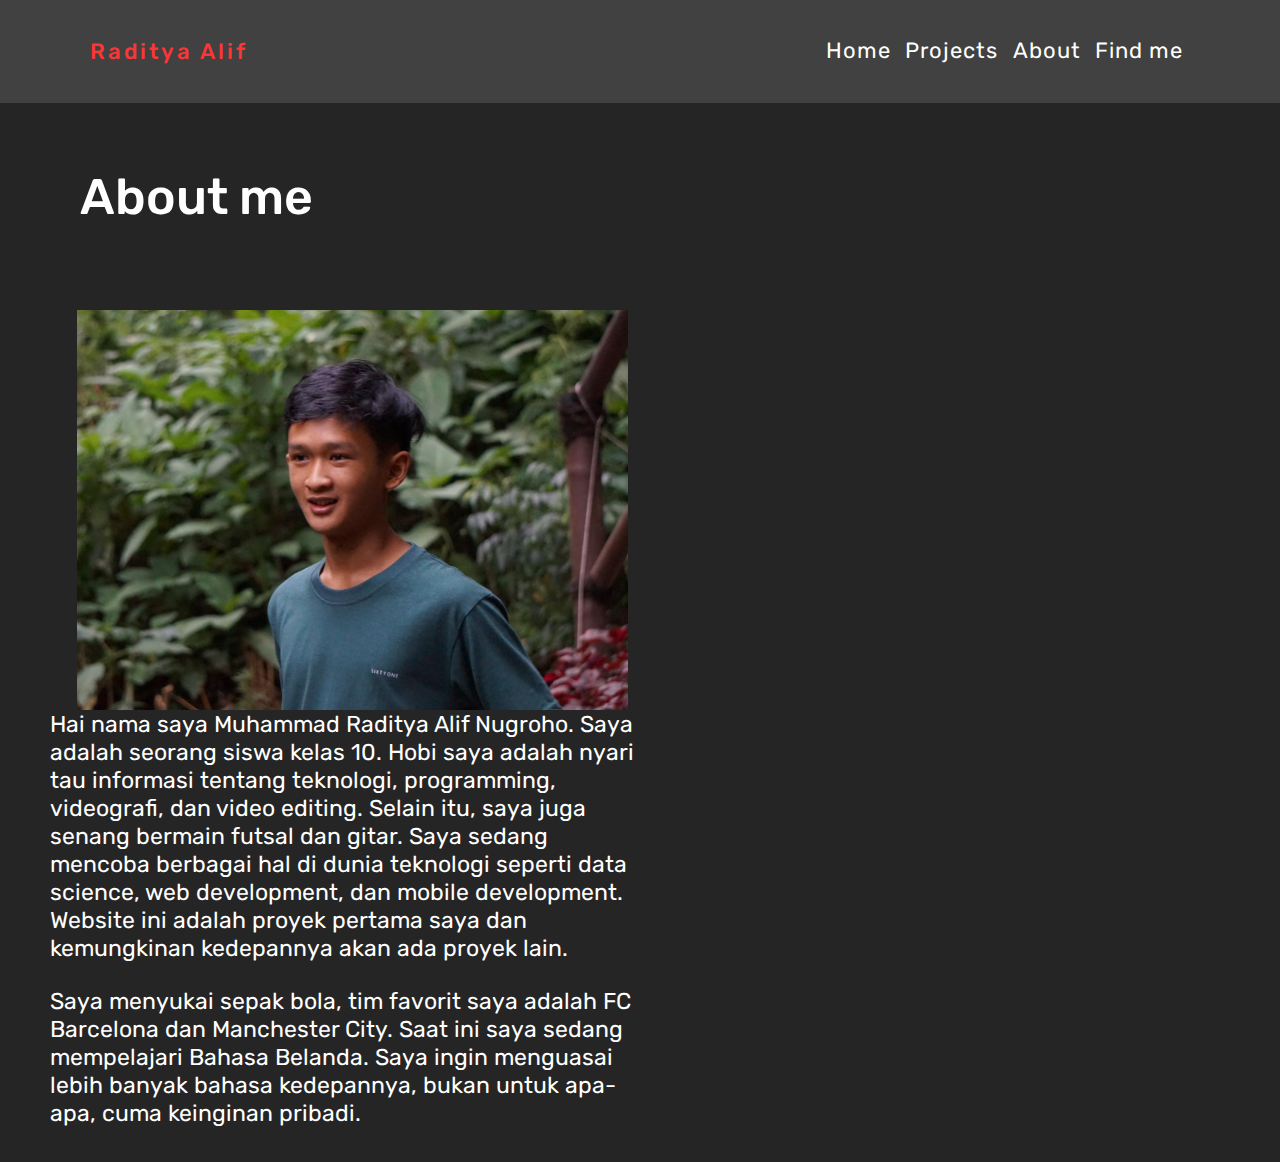
==== about.html @ 44db2ab3 "init" ====
<!DOCTYPE html>
<html>
    <head>
        <meta charset="UTF-8">
        <title>About - Raditya Alif</title>
        <meta name="viewport" content="width=device-width, initial-scale=1.0">
        <link rel="stylesheet" href="CSS/style.css">
    </head>
    <body>
        <div class="about">
            <div class="nav">
                <div class="name">
                    <div style="color: #fa3636;">Raditya Alif</div>
                </div>
                <ul class="link">
                    <li>
                        <a href=index.html>Home</a>
                    </li>
                    <li>
                        <a href=projects.html>Projects</a>
                    </li>
                    <li>
                        <a href=about.html>About</a>
                    </li>
                    <li>
                        <span><a href=Find.html>Find me</a></span>
                    </li>
                </ul>
                <div class="burger">
                    <div class="line1"></div>
                    <div class="line2"></div>
                    <div class="line3"></div>
                </div>
            </div>
            <div class="content">
                <h1>About me</h1>
                <div class="desc">            
                    <img src="images/photo2.jpg" style="vertical-align: top;">
                    <div class="txt">
                        <p>
                            Hai nama saya Muhammad Raditya Alif Nugroho. Saya adalah seorang siswa kelas 10. Hobi saya adalah nyari tau informasi tentang teknologi, 
                            programming, videografi, dan video editing. Selain itu, saya juga senang bermain futsal dan gitar. Saya sedang mencoba berbagai hal di dunia teknologi 
                            seperti data science, web development, dan mobile development. Website ini adalah proyek pertama saya dan kemungkinan kedepannya akan ada proyek lain.
                        </p>
                        <p>
                            Saya menyukai sepak bola, tim favorit saya adalah FC Barcelona dan Manchester City. Saat ini saya sedang mempelajari Bahasa Belanda. Saya ingin menguasai 
                            lebih banyak bahasa kedepannya, bukan untuk apa-apa, cuma keinginan pribadi. 
                        </p>
                    </div>
                </div>
            </div>
        </div>
        <script src="JS/app.js"></script>
    </body>
</html>
---- CSS/style.css ----
@import url("https://fonts.googleapis.com/css2?family=Bebas+Neue&display=swap");
@import url("https://fonts.googleapis.com/css2?family=Heebo:wght@400;500;600;700&display=swap");
@import url('https://fonts.googleapis.com/css2?family=Rubik:wght@400;500;700&display=swap');

/*Full*/
body{
    margin: 0px;
    background-color: #252525;
}
.content{
    margin: 10px 50px
}
html{
    font-family: 'Rubik', sans serif;
}

/*Nav*/
.nav{
    display: flex;
    justify-content: space-between;
    align-items: center;
    font-size: 22px;
    font-weight: 400;
    background-color: #414141;
    padding: 15px 0px;
}
.name{
    letter-spacing: 3px;
    font-weight: 500;
    margin-left: 10vh;
    
}
.nav .link {
    display: flex;
    justify-content: space-around;
    width: 29%;
    letter-spacing: 1px;
    margin-right: 10vh;
}

.nav .link li{
    list-style: none;
}
.burger div{
    width: 23px;
    height: 3px;
    background-color: white;
    margin: 5px;
}
.burger{
    display: none;
}
li {
    border-bottom: 2px solid transparent;
    transition: border-bottom 0.5s;
}
li a{
    color: white;
    text-decoration: none;
    transition: color 0.3s;
}
li:hover{
    border-bottom: 2px solid #fa3636;
}
li a:hover{
    color: #fa3636
}

/*Home*/
.content h1{
    text-align: left;
    color: white;
    font-weight: 500;
    padding: 30px;
    padding-bottom: 50px;
    font-size: 50px;
}
.content .main .poin{
    max-width: 600px;
    position: relative;
    text-align: center;
    color: white;
    margin: 10px;
}
.content .main{
    display: flex;
    margin-left: 20px;
}
.content .main .poin .txt{
    font-size: calc(30px);
    max-width: 60%;
    color: transparent;
    font-weight: 400;
    text-align: center;
    position: absolute;
    top: 50%;
    left: 50%;
    transform: translate(-50%, -50%);
}
.content .main .poin:hover .txt{
    color: white;
    transition-duration: 0.1s;
}
.content .main .poin:hover img{
    filter: brightness(50%);
    transition-duration: 0.1s;
}

/*Projects*/
p{
    color: white;        
}

/*About*/
.content .desc img{
    height: 400px;
    margin-right: 40px;
}
.content .desc{
    font-size: 23px;
    color: white;
    left: 75px;
    padding: 0px;
    display: inline;
    margin-left: 3vh;
}
.content .desc .txt{
    width: 600px;
    display: inline-block;
    margin: 0px;
}
.about .content .desc .txt p{
    margin: 0px;
    margin-bottom: 25px;
}

/*Find Me*/
.soc .poin{
    text-align: left;
    font-size: 22px;
    padding: 15px 28px;
}
.content .soc .poin a{
    color: white;
    margin-left: 10px;
}
.soc .poin img{
    width: 80px;
}
.content .soc .poin a:hover{
    color: #fa3636;
}

@media only screen and (max-width: 1024px){
    .nav .link{
        width: 50%;
    }
    .content .main .poin .txt{
        font-size: 25px;
    }
    .about .content .desc .txt{
        margin-left: 0px;
        margin-top: 3vh;
        width: 550px;
    }
}

@media only screen and (max-width: 768px){
    .full .content .main{
        display: block;
        margin: 0 auto;
    }
    .full{
        overflow-x: hidden;
        position: relative;
    }
    .about{
        overflow-x: hidden;
        position: relative;
    }
    .proj{
        overflow-x: hidden;
        position: relative;
    }
    .find{
        overflow-x: hidden;
        position: sticky;
    }
    .nav{
        padding: 20px 0px;
    }
    .nav .link{
        font-size: 30px;
        position: absolute;
        right: 0px;
        height: 95vh;
        width: 36%;
        top: 3vh;
        margin-right: 0;
        display: flex;
        flex-direction: column;
        align-items: center;
        transform: translate(100%);
        transition: transform 0.2s ease-in;
        z-index: 10;
        background-color: #414141;
    }
    .nav.link li{
        opacity: 0;
    }
    .link li:active{
        border-bottom: 2px solid transparent;
    }
    .nav .name{
        margin-left: 6vh;
    }
    .burger{
        display: inline-block;
        margin-right: 6vh;
    }
    .burger:active div{
        background-color: #fa3636;
    }
    .link.nav-active{
        transform: translate(0%);
    }
    .about .content .desc .txt{
        margin-left: 0px;
        margin-top: 3vh;
        width: 550px;
    }
    .content h1{
        padding: 25px 10px;
    }
    .content .main .poin .txt{
        font-size: 30px;
    }
    .about .content{
        margin-left: 6vh;
    }
    .about .content .desc {
        width: 551px;
        margin-left: 0px;
    }
    .desc img{
        margin-left: opx;
    }
    .content .soc {
        max-height: 100%;
    }
    .proj{
        height: 1024px;
    }
    .about{
        height: 1024px;
    }
    .find{
        height: 1024px;
    }

}
@media only screen and (max-width: 500px){
    .nav .name{
        font-size: 18px;
    }
    .content h1{
        font-size: 30px;
    }
    .nav .link{
        font-size: 20px;
        top: 7vh;
        height: 91vh;
    }
    .content .main .poin .txt{
        font-size: 17px;
    }
    .about .content .desc .txt{
        width: 410px;
        font-size: 19px;
    }
    .about .content .desc img{
        height: 300px;
    }
    .content .soc .poin{
        padding: 15px 0px;
        font-size: 18px;
    }
    .content .soc .poin img{
        width: 50px;
    }
}
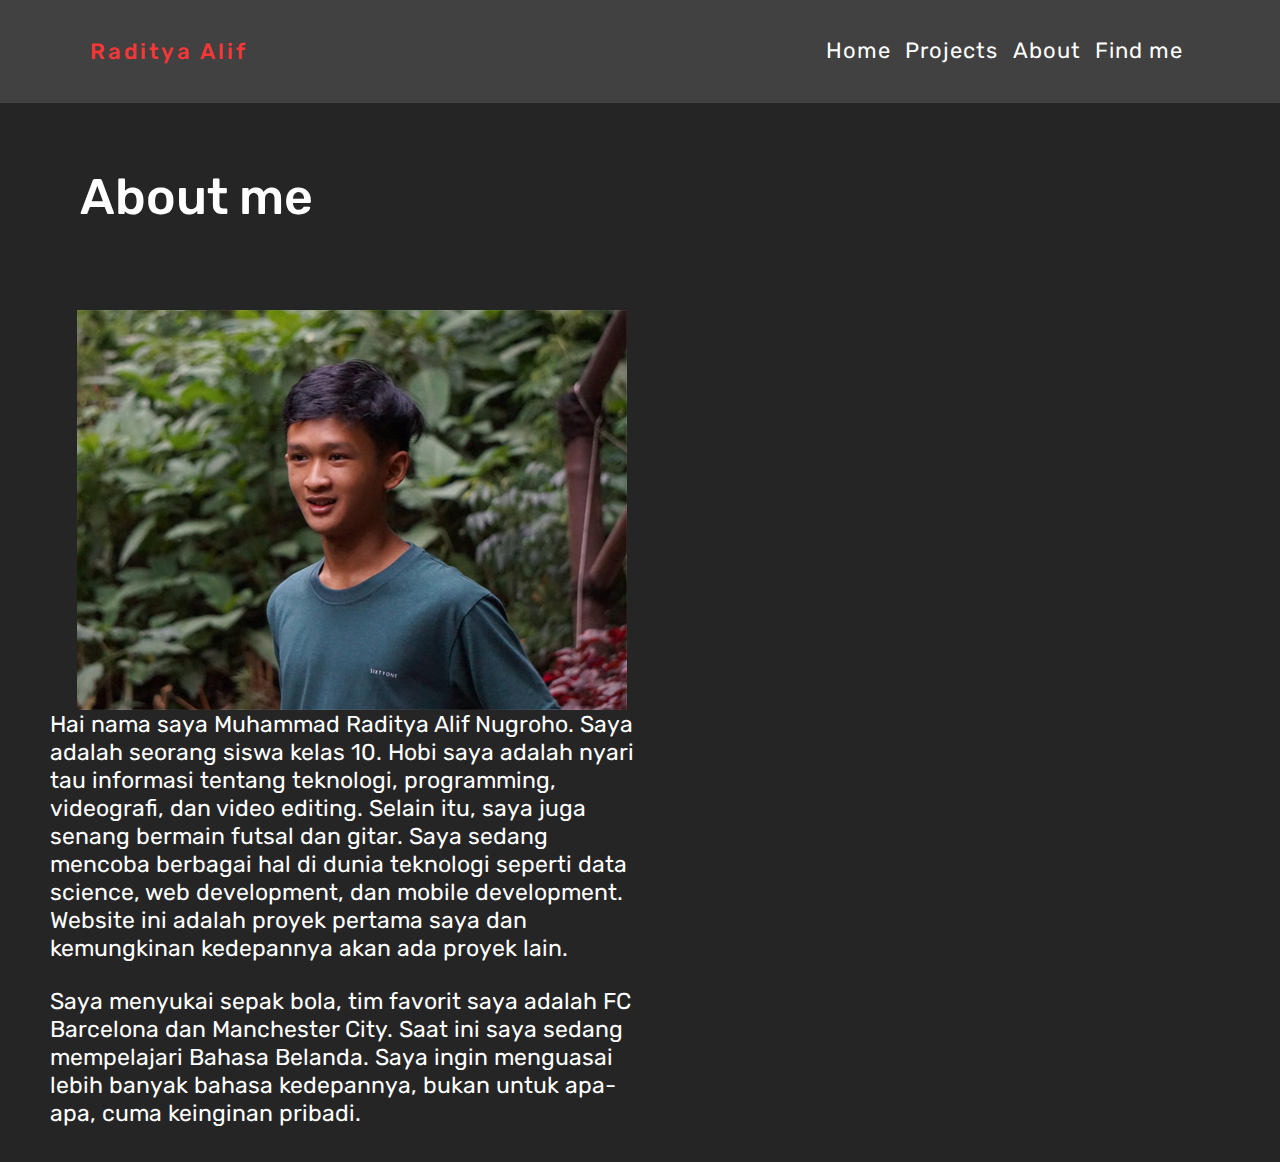
==== commit 049491c1: "commit on 'master'" ====
--- a/about.html
+++ b/about.html
@@ -35,8 +35,8 @@
             <div class="content">
                 <h1>About me</h1>
                 <div class="desc">            
-                    <img src="images/photo2.jpg" style="vertical-align: top;">
-                    <div class="txt">
+                    <img src="images/photo2.jpg" style="vertical-align: top; max-height: 100%; max-width: 100%;">
+                    <div class="txt" style="max-width: 100%;">
                         <p>
                             Hai nama saya Muhammad Raditya Alif Nugroho. Saya adalah seorang siswa kelas 10. Hobi saya adalah nyari tau informasi tentang teknologi, 
                             programming, videografi, dan video editing. Selain itu, saya juga senang bermain futsal dan gitar. Saya sedang mencoba berbagai hal di dunia teknologi 
--- a/CSS/style.css
+++ b/CSS/style.css
@@ -113,7 +113,6 @@
 
 /*About*/
 .content .desc img{
-    height: 400px;
     margin-right: 40px;
 }
 .content .desc{
@@ -242,8 +241,8 @@
         width: 551px;
         margin-left: 0px;
     }
-    .desc img{
-        margin-left: opx;
+    .about .content .desc img{
+        margin-right: 0px;
     }
     .content .soc {
         max-height: 100%;
@@ -257,7 +256,6 @@
     .find{
         height: 1024px;
     }
-
 }
 @media only screen and (max-width: 500px){
     .nav .name{
@@ -278,9 +276,6 @@
         width: 410px;
         font-size: 19px;
     }
-    .about .content .desc img{
-        height: 300px;
-    }
     .content .soc .poin{
         padding: 15px 0px;
         font-size: 18px;
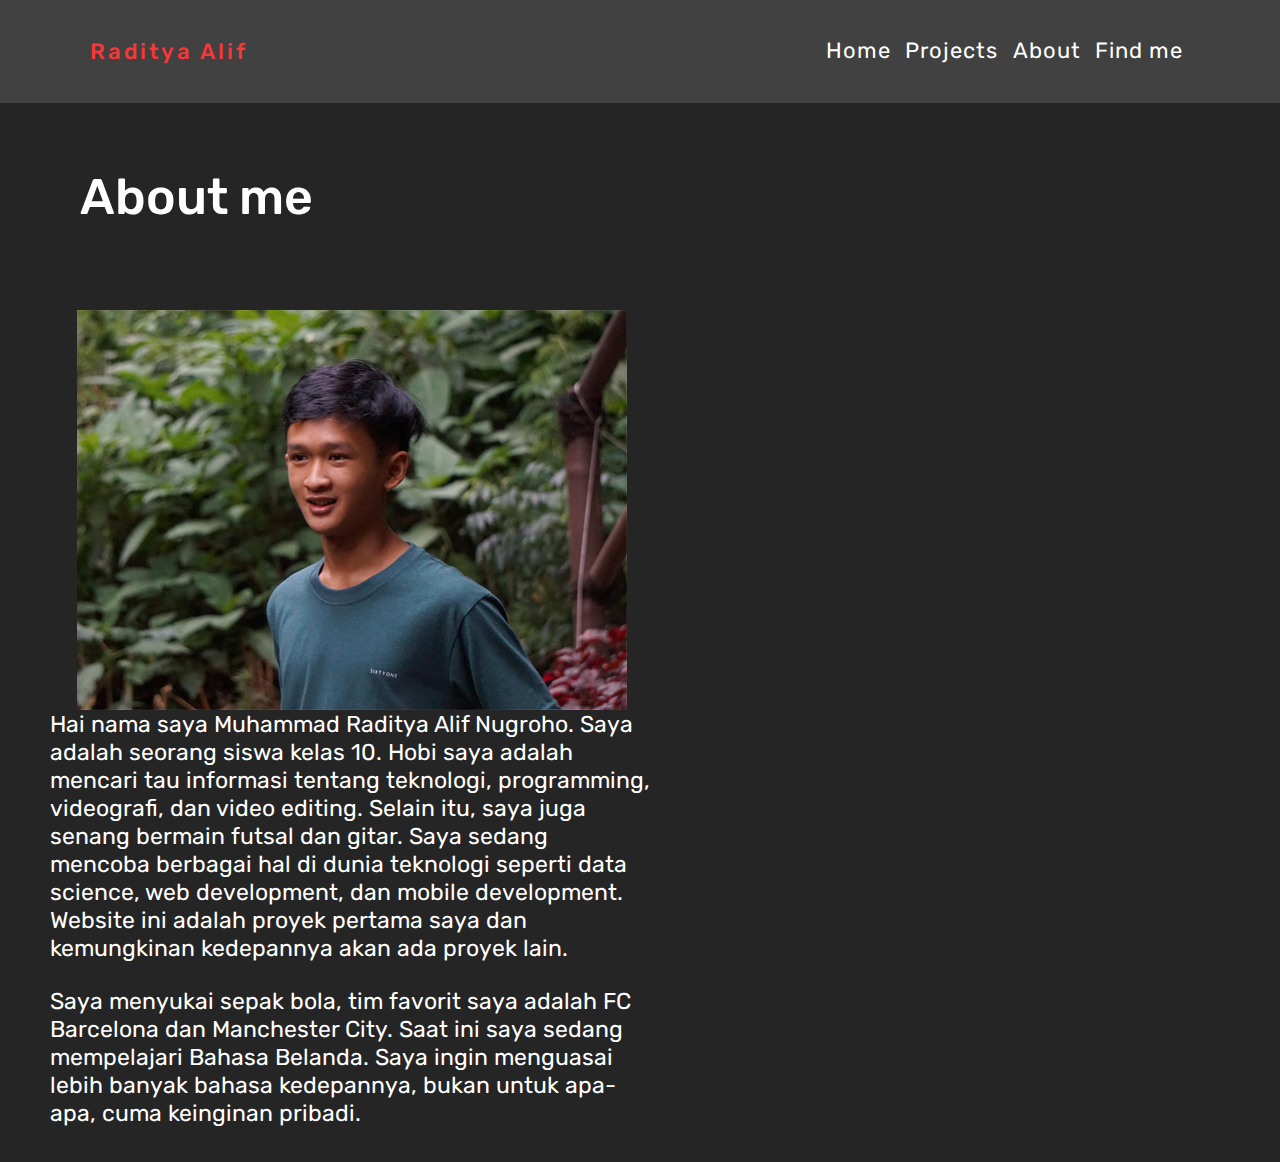
==== commit d8f28b18: "commit on 'master'" ====
--- a/about.html
+++ b/about.html
@@ -38,7 +38,7 @@
                     <img src="images/photo2.jpg" style="vertical-align: top; max-height: 100%; max-width: 100%;">
                     <div class="txt" style="max-width: 100%;">
                         <p>
-                            Hai nama saya Muhammad Raditya Alif Nugroho. Saya adalah seorang siswa kelas 10. Hobi saya adalah nyari tau informasi tentang teknologi, 
+                            Hai nama saya Muhammad Raditya Alif Nugroho. Saya adalah seorang siswa kelas 10. Hobi saya adalah mencari tau informasi tentang teknologi, 
                             programming, videografi, dan video editing. Selain itu, saya juga senang bermain futsal dan gitar. Saya sedang mencoba berbagai hal di dunia teknologi 
                             seperti data science, web development, dan mobile development. Website ini adalah proyek pertama saya dan kemungkinan kedepannya akan ada proyek lain.
                         </p>
--- a/CSS/style.css
+++ b/CSS/style.css
@@ -158,7 +158,7 @@
         font-size: 25px;
     }
     .about .content .desc .txt{
-        margin-left: 0px;
+        margin-left: 27px;
         margin-top: 3vh;
         width: 550px;
     }
@@ -193,6 +193,7 @@
         position: absolute;
         right: 0px;
         height: 95vh;
+        max-height: 100%;
         width: 36%;
         top: 3vh;
         margin-right: 0;
@@ -264,10 +265,9 @@
     .content h1{
         font-size: 30px;
     }
-    .nav .link{
+    body .nav .link{
         font-size: 20px;
-        top: 7vh;
-        height: 91vh;
+        top: 4,5vh;
     }
     .content .main .poin .txt{
         font-size: 17px;
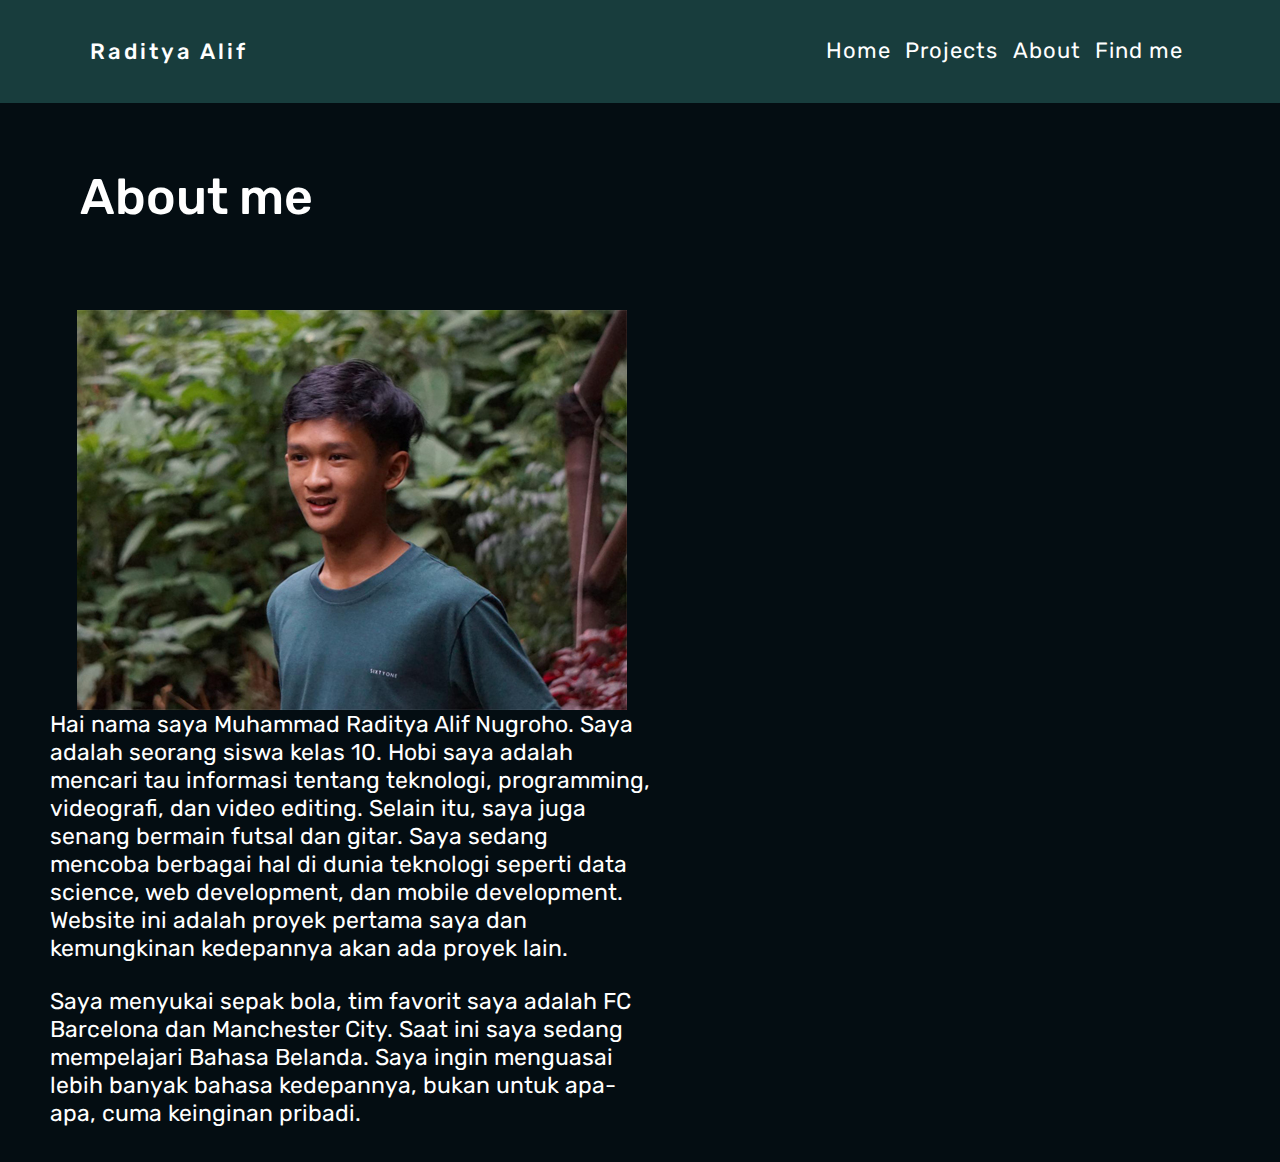
==== commit f93821b3: "commit" ====
--- a/about.html
+++ b/about.html
@@ -10,7 +10,7 @@
         <div class="about">
             <div class="nav">
                 <div class="name">
-                    <div style="color: #fa3636;">Raditya Alif</div>
+                    <div style="color: white;">Raditya Alif</div>
                 </div>
                 <ul class="link">
                     <li>
--- a/CSS/style.css
+++ b/CSS/style.css
@@ -5,7 +5,7 @@
 /*Full*/
 body{
     margin: 0px;
-    background-color: #252525;
+    background-color: #040D12;
 }
 .content{
     margin: 10px 50px
@@ -21,7 +21,7 @@
     align-items: center;
     font-size: 22px;
     font-weight: 400;
-    background-color: #414141;
+    background-color: #183D3D;
     padding: 15px 0px;
 }
 .name{
@@ -44,7 +44,7 @@
 .burger div{
     width: 23px;
     height: 3px;
-    background-color: white;
+    background-color: #93B1A6;
     margin: 5px;
 }
 .burger{
@@ -60,10 +60,10 @@
     transition: color 0.3s;
 }
 li:hover{
-    border-bottom: 2px solid #fa3636;
+    border-bottom: 2px solid #183D3D;
 }
 li a:hover{
-    color: #fa3636
+    color: #93B1A6
 }
 
 /*Home*/
@@ -147,7 +147,7 @@
     width: 80px;
 }
 .content .soc .poin a:hover{
-    color: #fa3636;
+    color: #93B1A6;
 }
 
 @media only screen and (max-width: 1024px){
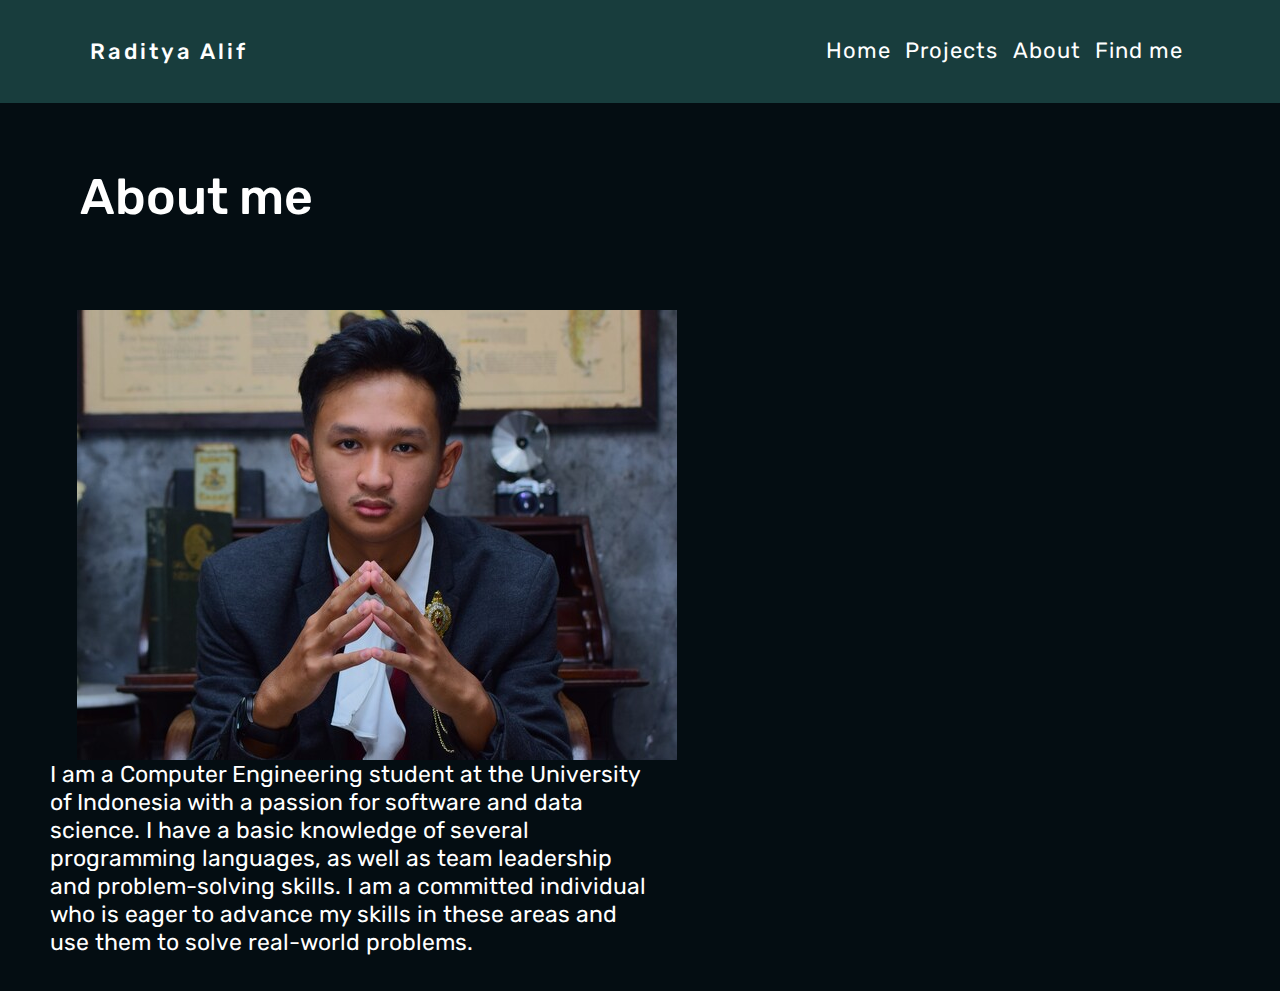
==== commit 36b4c587: "commit" ====
--- a/about.html
+++ b/about.html
@@ -35,16 +35,12 @@
             <div class="content">
                 <h1>About me</h1>
                 <div class="desc">            
-                    <img src="images/photo2.jpg" style="vertical-align: top; max-height: 100%; max-width: 100%;">
+                    <img src="images/profile.JPG" style="vertical-align: top; max-height: 100%; max-width: 100%;">
                     <div class="txt" style="max-width: 100%;">
                         <p>
-                            Hai nama saya Muhammad Raditya Alif Nugroho. Saya adalah seorang siswa kelas 10. Hobi saya adalah mencari tau informasi tentang teknologi, 
-                            programming, videografi, dan video editing. Selain itu, saya juga senang bermain futsal dan gitar. Saya sedang mencoba berbagai hal di dunia teknologi 
-                            seperti data science, web development, dan mobile development. Website ini adalah proyek pertama saya dan kemungkinan kedepannya akan ada proyek lain.
-                        </p>
-                        <p>
-                            Saya menyukai sepak bola, tim favorit saya adalah FC Barcelona dan Manchester City. Saat ini saya sedang mempelajari Bahasa Belanda. Saya ingin menguasai 
-                            lebih banyak bahasa kedepannya, bukan untuk apa-apa, cuma keinginan pribadi. 
+                            I am a Computer Engineering student at the University of Indonesia with a passion for software and data science. 
+                            I have a basic knowledge of several programming languages, as well as team leadership and problem-solving skills. 
+                            I am a committed individual who is eager to advance my skills in these areas and use them to solve real-world problems.
                         </p>
                     </div>
                 </div>
